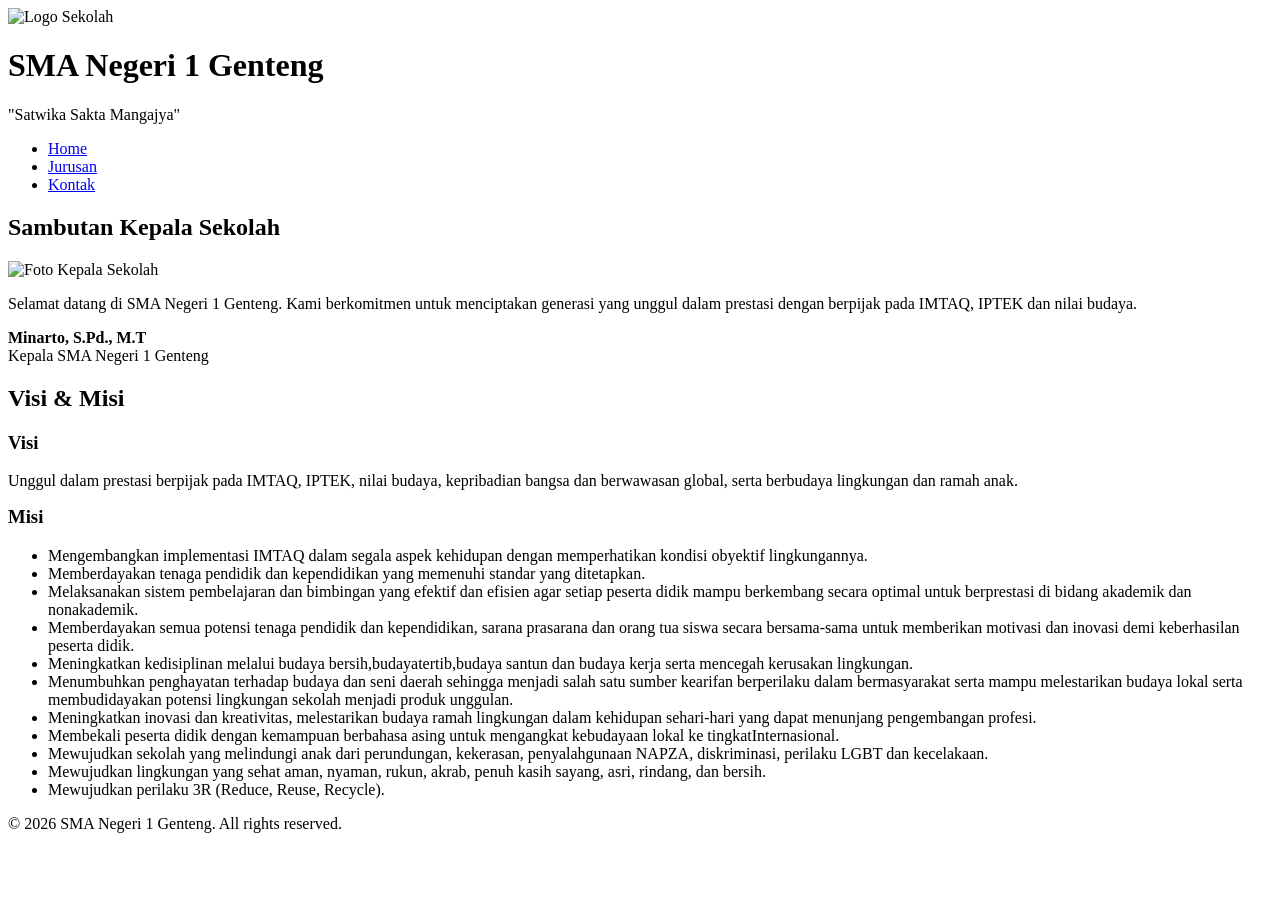
==== Tugas 2/index.html @ 585efdc7 "Create index.html" ====
<!DOCTYPE html>
<html lang="id">
<head>
    <meta charset="UTF-8">
    <meta name="viewport" content="width=device-width, initial-scale=1.0">
    <title>SMA Negeri 1 Genteng - Home</title>
    <link rel="stylesheet" href="style.css">
</head>
<body>

    <header>
        <div class="logo-container">
            <img src="D:\Coolyeah\PWeb\Tugas 2\logo smagen.png" alt="Logo Sekolah">
            <div class="header-text">
                <h1>SMA Negeri 1 Genteng</h1>
                <p class="motto">"Satwika Sakta Mangajya"</p>
            </div>
        </div>
        <nav>
            <ul>
                <li><a href="index.html" class="active">Home</a></li>
                <li><a href="jurusan.html">Jurusan</a></li>
                <li><a href="kontak.html">Kontak</a></li>
            </ul>
        </nav>
    </header>

    <main>
        <section class="card">
        <h2>Sambutan Kepala Sekolah</h2>
        <div class="kepala-sekolah-container">
            <img src="D:\Coolyeah\PWeb\Tugas 2\foto kepsek.jpeg" alt="Foto Kepala Sekolah" class="foto-kepala-sekolah">
            <div class="teks-sambutan">
                <p>Selamat datang di SMA Negeri 1 Genteng. Kami berkomitmen untuk menciptakan generasi yang unggul dalam prestasi dengan berpijak pada IMTAQ, IPTEK dan nilai budaya.</p>
                <p class="nama-kepala-sekolah"><strong>Minarto, S.Pd., M.T</strong><br><span>Kepala SMA Negeri 1 Genteng</span></p>
            </div>
        </div>
    </section>

        <section class="card">
            <h2>Visi & Misi</h2>
            
            <h3>Visi</h3>
            <p>Unggul dalam prestasi berpijak pada IMTAQ, IPTEK, nilai budaya, kepribadian bangsa dan berwawasan global, serta berbudaya lingkungan dan ramah anak.</p>

            <h3 style="margin-top: 1rem;">Misi</h3>
            <ul>
                <li>Mengembangkan implementasi IMTAQ dalam segala aspek kehidupan dengan memperhatikan kondisi obyektif lingkungannya.</li>
                <li>Memberdayakan tenaga pendidik dan kependidikan yang memenuhi standar yang ditetapkan.</li>
                <li>Melaksanakan sistem pembelajaran dan bimbingan yang efektif dan efisien agar setiap peserta didik mampu berkembang secara optimal untuk berprestasi di bidang akademik dan nonakademik.</li>
                <li>Memberdayakan semua potensi tenaga pendidik dan kependidikan, sarana prasarana dan orang tua siswa secara bersama-sama untuk memberikan motivasi dan inovasi demi keberhasilan peserta didik.</li>
                <li>Meningkatkan kedisiplinan melalui budaya bersih,budayatertib,budaya santun dan budaya kerja serta mencegah kerusakan lingkungan.</li>
                <li>Menumbuhkan penghayatan terhadap budaya dan seni daerah sehingga menjadi salah satu sumber kearifan berperilaku dalam bermasyarakat serta mampu melestarikan budaya lokal serta membudidayakan potensi lingkungan sekolah menjadi produk unggulan.</li>
                <li>Meningkatkan inovasi dan kreativitas, melestarikan budaya ramah lingkungan dalam kehidupan sehari-hari yang dapat menunjang pengembangan profesi.</li>
                <li>Membekali peserta didik dengan kemampuan berbahasa asing untuk mengangkat kebudayaan lokal ke tingkatInternasional.</li>
                <li>Mewujudkan sekolah yang melindungi anak dari perundungan, kekerasan, penyalahgunaan NAPZA, diskriminasi, perilaku LGBT dan kecelakaan.</li>
                <li>Mewujudkan lingkungan yang sehat aman, nyaman, rukun, akrab, penuh kasih sayang, asri, rindang, dan bersih.</li>
                <li>Mewujudkan perilaku 3R (Reduce, Reuse, Recycle).</li>
            </ul>
        </section>
    </main>

    <footer>
        <p>&copy; 2026 SMA Negeri 1 Genteng. All rights reserved.</p>
    </footer>

</body>
</html>
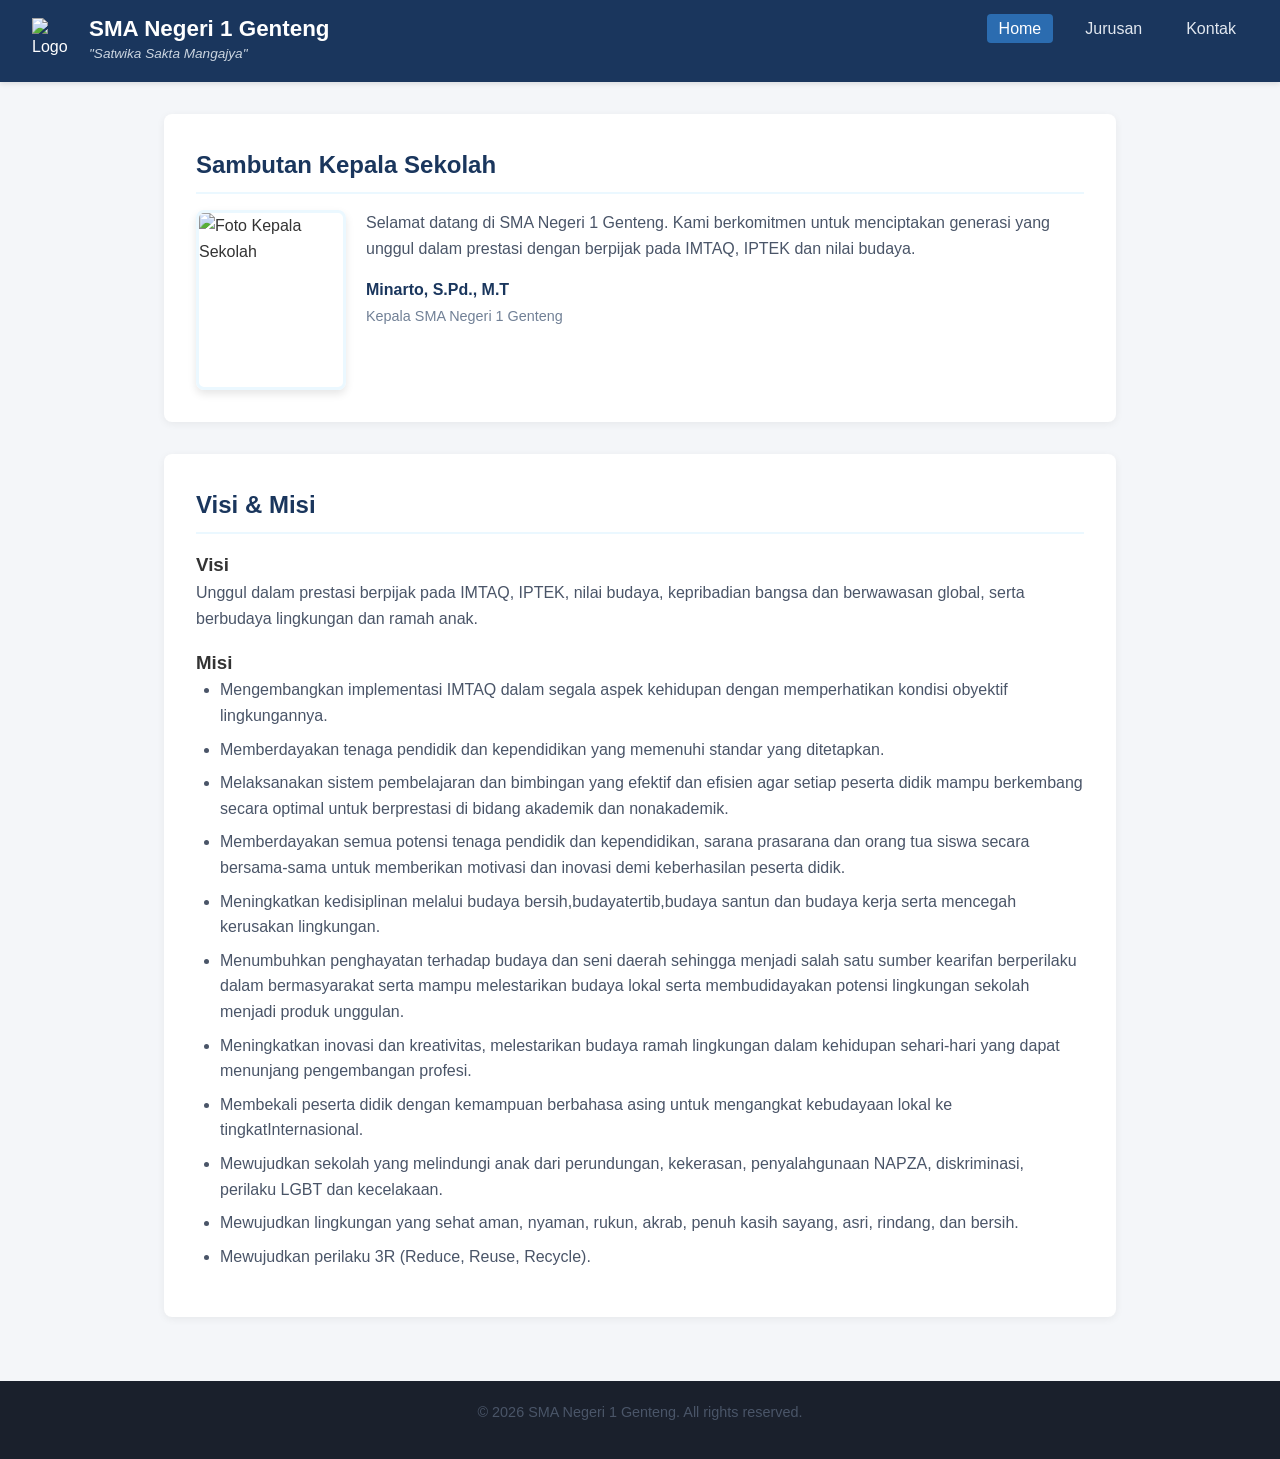
==== commit 73057652: "Add files via upload" ====
--- a/Tugas 2/index.html
+++ b/Tugas 2/index.html
@@ -1,68 +1,68 @@
-<!DOCTYPE html>
-<html lang="id">
-<head>
-    <meta charset="UTF-8">
-    <meta name="viewport" content="width=device-width, initial-scale=1.0">
-    <title>SMA Negeri 1 Genteng - Home</title>
-    <link rel="stylesheet" href="style.css">
-</head>
-<body>
-
-    <header>
-        <div class="logo-container">
-            <img src="D:\Coolyeah\PWeb\Tugas 2\logo smagen.png" alt="Logo Sekolah">
-            <div class="header-text">
-                <h1>SMA Negeri 1 Genteng</h1>
-                <p class="motto">"Satwika Sakta Mangajya"</p>
-            </div>
-        </div>
-        <nav>
-            <ul>
-                <li><a href="index.html" class="active">Home</a></li>
-                <li><a href="jurusan.html">Jurusan</a></li>
-                <li><a href="kontak.html">Kontak</a></li>
-            </ul>
-        </nav>
-    </header>
-
-    <main>
-        <section class="card">
-        <h2>Sambutan Kepala Sekolah</h2>
-        <div class="kepala-sekolah-container">
-            <img src="D:\Coolyeah\PWeb\Tugas 2\foto kepsek.jpeg" alt="Foto Kepala Sekolah" class="foto-kepala-sekolah">
-            <div class="teks-sambutan">
-                <p>Selamat datang di SMA Negeri 1 Genteng. Kami berkomitmen untuk menciptakan generasi yang unggul dalam prestasi dengan berpijak pada IMTAQ, IPTEK dan nilai budaya.</p>
-                <p class="nama-kepala-sekolah"><strong>Minarto, S.Pd., M.T</strong><br><span>Kepala SMA Negeri 1 Genteng</span></p>
-            </div>
-        </div>
-    </section>
-
-        <section class="card">
-            <h2>Visi & Misi</h2>
-            
-            <h3>Visi</h3>
-            <p>Unggul dalam prestasi berpijak pada IMTAQ, IPTEK, nilai budaya, kepribadian bangsa dan berwawasan global, serta berbudaya lingkungan dan ramah anak.</p>
-
-            <h3 style="margin-top: 1rem;">Misi</h3>
-            <ul>
-                <li>Mengembangkan implementasi IMTAQ dalam segala aspek kehidupan dengan memperhatikan kondisi obyektif lingkungannya.</li>
-                <li>Memberdayakan tenaga pendidik dan kependidikan yang memenuhi standar yang ditetapkan.</li>
-                <li>Melaksanakan sistem pembelajaran dan bimbingan yang efektif dan efisien agar setiap peserta didik mampu berkembang secara optimal untuk berprestasi di bidang akademik dan nonakademik.</li>
-                <li>Memberdayakan semua potensi tenaga pendidik dan kependidikan, sarana prasarana dan orang tua siswa secara bersama-sama untuk memberikan motivasi dan inovasi demi keberhasilan peserta didik.</li>
-                <li>Meningkatkan kedisiplinan melalui budaya bersih,budayatertib,budaya santun dan budaya kerja serta mencegah kerusakan lingkungan.</li>
-                <li>Menumbuhkan penghayatan terhadap budaya dan seni daerah sehingga menjadi salah satu sumber kearifan berperilaku dalam bermasyarakat serta mampu melestarikan budaya lokal serta membudidayakan potensi lingkungan sekolah menjadi produk unggulan.</li>
-                <li>Meningkatkan inovasi dan kreativitas, melestarikan budaya ramah lingkungan dalam kehidupan sehari-hari yang dapat menunjang pengembangan profesi.</li>
-                <li>Membekali peserta didik dengan kemampuan berbahasa asing untuk mengangkat kebudayaan lokal ke tingkatInternasional.</li>
-                <li>Mewujudkan sekolah yang melindungi anak dari perundungan, kekerasan, penyalahgunaan NAPZA, diskriminasi, perilaku LGBT dan kecelakaan.</li>
-                <li>Mewujudkan lingkungan yang sehat aman, nyaman, rukun, akrab, penuh kasih sayang, asri, rindang, dan bersih.</li>
-                <li>Mewujudkan perilaku 3R (Reduce, Reuse, Recycle).</li>
-            </ul>
-        </section>
-    </main>
-
-    <footer>
-        <p>&copy; 2026 SMA Negeri 1 Genteng. All rights reserved.</p>
-    </footer>
-
-</body>
-</html>
+<!DOCTYPE html>
+<html lang="id">
+<head>
+    <meta charset="UTF-8">
+    <meta name="viewport" content="width=device-width, initial-scale=1.0">
+    <title>SMA Negeri 1 Genteng - Home</title>
+    <link rel="stylesheet" href="style.css">
+</head>
+<body>
+
+    <header>
+        <div class="logo-container">
+            <img src="D:\Coolyeah\PWeb\Tugas 2\logo smagen.png" alt="Logo Sekolah">
+            <div class="header-text">
+                <h1>SMA Negeri 1 Genteng</h1>
+                <p class="motto">"Satwika Sakta Mangajya"</p>
+            </div>
+        </div>
+        <nav>
+            <ul>
+                <li><a href="index.html" class="active">Home</a></li>
+                <li><a href="jurusan.html">Jurusan</a></li>
+                <li><a href="kontak.html">Kontak</a></li>
+            </ul>
+        </nav>
+    </header>
+
+    <main>
+        <section class="card">
+        <h2>Sambutan Kepala Sekolah</h2>
+        <div class="kepala-sekolah-container">
+            <img src="D:\Coolyeah\PWeb\Tugas 2\foto kepsek.jpeg" alt="Foto Kepala Sekolah" class="foto-kepala-sekolah">
+            <div class="teks-sambutan">
+                <p>Selamat datang di SMA Negeri 1 Genteng. Kami berkomitmen untuk menciptakan generasi yang unggul dalam prestasi dengan berpijak pada IMTAQ, IPTEK dan nilai budaya.</p>
+                <p class="nama-kepala-sekolah"><strong>Minarto, S.Pd., M.T</strong><br><span>Kepala SMA Negeri 1 Genteng</span></p>
+            </div>
+        </div>
+    </section>
+
+        <section class="card">
+            <h2>Visi & Misi</h2>
+            
+            <h3>Visi</h3>
+            <p>Unggul dalam prestasi berpijak pada IMTAQ, IPTEK, nilai budaya, kepribadian bangsa dan berwawasan global, serta berbudaya lingkungan dan ramah anak.</p>
+
+            <h3 style="margin-top: 1rem;">Misi</h3>
+            <ul>
+                <li>Mengembangkan implementasi IMTAQ dalam segala aspek kehidupan dengan memperhatikan kondisi obyektif lingkungannya.</li>
+                <li>Memberdayakan tenaga pendidik dan kependidikan yang memenuhi standar yang ditetapkan.</li>
+                <li>Melaksanakan sistem pembelajaran dan bimbingan yang efektif dan efisien agar setiap peserta didik mampu berkembang secara optimal untuk berprestasi di bidang akademik dan nonakademik.</li>
+                <li>Memberdayakan semua potensi tenaga pendidik dan kependidikan, sarana prasarana dan orang tua siswa secara bersama-sama untuk memberikan motivasi dan inovasi demi keberhasilan peserta didik.</li>
+                <li>Meningkatkan kedisiplinan melalui budaya bersih,budayatertib,budaya santun dan budaya kerja serta mencegah kerusakan lingkungan.</li>
+                <li>Menumbuhkan penghayatan terhadap budaya dan seni daerah sehingga menjadi salah satu sumber kearifan berperilaku dalam bermasyarakat serta mampu melestarikan budaya lokal serta membudidayakan potensi lingkungan sekolah menjadi produk unggulan.</li>
+                <li>Meningkatkan inovasi dan kreativitas, melestarikan budaya ramah lingkungan dalam kehidupan sehari-hari yang dapat menunjang pengembangan profesi.</li>
+                <li>Membekali peserta didik dengan kemampuan berbahasa asing untuk mengangkat kebudayaan lokal ke tingkatInternasional.</li>
+                <li>Mewujudkan sekolah yang melindungi anak dari perundungan, kekerasan, penyalahgunaan NAPZA, diskriminasi, perilaku LGBT dan kecelakaan.</li>
+                <li>Mewujudkan lingkungan yang sehat aman, nyaman, rukun, akrab, penuh kasih sayang, asri, rindang, dan bersih.</li>
+                <li>Mewujudkan perilaku 3R (Reduce, Reuse, Recycle).</li>
+            </ul>
+        </section>
+    </main>
+
+    <footer>
+        <p>&copy; 2026 SMA Negeri 1 Genteng. All rights reserved.</p>
+    </footer>
+
+</body>
+</html>
--- a/Tugas 2/style.css
+++ b/Tugas 2/style.css
@@ -0,0 +1,244 @@
+* {
+    margin: 0;
+    padding: 0;
+    box-sizing: border-box;
+    font-family: 'Segoe UI', Tahoma, Geneva, Verdana, sans-serif;
+}
+
+body {
+    background-color: #f4f6f9;
+    color: #333;
+    line-height: 1.6;
+    display: flex;
+    flex-direction: column;
+    min-height: 100vh;
+}
+
+/* Header & Navigasi */
+header {
+    background-color: #1a365d;
+    color: white;
+    padding: 1rem 2rem;
+    display: flex;
+    justify-content: space-between;
+    align-items: center;
+    box-shadow: 0 2px 5px rgba(0,0,0,0.1);
+    position: sticky;
+    top: 0;
+    z-index: 1000;
+}
+
+.header-text {
+    display: flex;
+    flex-direction: column;
+}
+
+.header-text h1 {
+    font-size: 1.4rem;
+    font-weight: 600;
+    line-height: 1.2;
+}
+
+.motto {
+    font-size: 0.85rem;
+    font-style: italic;
+    color: #cbd5e0;
+    margin: 0;
+}
+
+.logo-container {
+    display: flex;
+    align-items: center;
+    gap: 12px;
+}
+
+.logo-container img {
+    width: 45px;
+    height: 45px;
+    object-fit: contain;
+}
+
+.logo-container h1 {
+    font-size: 1.4rem;
+    font-weight: 600;
+}
+
+nav ul {
+    display: flex;
+    list-style: none;
+    gap: 20px;
+}
+
+nav a {
+    color: #e2e8f0;
+    text-decoration: none;
+    font-weight: 500;
+    padding: 6px 12px;
+    border-radius: 4px;
+    transition: background-color 0.2s, color 0.2s;
+}
+
+nav a:hover, nav a.active {
+    background-color: #2b6cb0;
+    color: white;
+}
+
+/* Main Content Layout */
+main {
+    flex: 1;
+    max-width: 1000px;
+    width: 100%;
+    margin: 2rem auto;
+    padding: 0 1.5rem;
+}
+
+.card {
+    background: white;
+    padding: 2rem;
+    border-radius: 8px;
+    box-shadow: 0 2px 8px rgba(0,0,0,0.06);
+    margin-bottom: 2rem;
+}
+
+/* Layout Sambutan & Foto Kepala Sekolah */
+.kepala-sekolah-container {
+    display: flex;
+    gap: 20px;
+    align-items: flex-start;
+    margin-top: 1rem;
+}
+
+.foto-kepala-sekolah {
+    width: 150px;
+    height: 180px;
+    object-fit: cover;
+    border-radius: 8px;
+    box-shadow: 0 4px 8px rgba(0,0,0,0.1);
+    border: 3px solid #ebf8ff;
+    flex-shrink: 0;
+}
+
+.teks-sambutan {
+    flex: 1;
+}
+
+.nama-kepala-sekolah {
+    margin-top: 1rem;
+    color: #1a365d;
+}
+
+.nama-kepala-sekolah span {
+    font-size: 0.9rem;
+    color: #718096;
+}
+
+h2 {
+    color: #1a365d;
+    margin-bottom: 1rem;
+    border-bottom: 2px solid #ebf8ff;
+    padding-bottom: 0.5rem;
+}
+
+p {
+    margin-bottom: 1rem;
+    color: #4a5568;
+}
+
+/* List Styling */
+ul, ol {
+    margin-left: 1.5rem;
+    margin-bottom: 1rem;
+    color: #4a5568;
+}
+
+li {
+    margin-bottom: 0.5rem;
+}
+
+/* Tabel (jurusan.html) */
+.table-container {
+    overflow-x: auto;
+    margin-top: 1.5rem;
+}
+
+table {
+    width: 100%;
+    border-collapse: collapse;
+    margin-top: 0.5rem;
+}
+
+th, td {
+    padding: 12px 15px;
+    text-align: left;
+    border-bottom: 1px solid #e2e8f0;
+}
+
+th {
+    background-color: #2b6cb0;
+    color: white;
+    font-weight: 600;
+}
+
+tr:nth-child(even) {
+    background-color: #f7fafc;
+}
+
+tr:hover {
+    background-color: #edf2f7;
+}
+
+/* Form Kontak (kontak.html) */
+.form-group {
+    margin-bottom: 1.2rem;
+}
+
+.form-group label {
+    display: block;
+    margin-bottom: 0.4rem;
+    font-weight: 500;
+    color: #2d3748;
+}
+
+input[type="text"],
+input[type="email"],
+textarea {
+    width: 100%;
+    padding: 10px;
+    border: 1px solid #cbd5e0;
+    border-radius: 4px;
+    font-size: 1rem;
+    transition: border-color 0.2s;
+}
+
+input[type="text"]:focus,
+input[type="email"]:focus,
+textarea:focus {
+    outline: none;
+    border-color: #3182ce;
+}
+
+button {
+    background-color: #2b6cb0;
+    color: white;
+    border: none;
+    padding: 10px 20px;
+    font-size: 1rem;
+    font-weight: 500;
+    border-radius: 4px;
+    cursor: pointer;
+    transition: background-color 0.2s;
+}
+
+button:hover {
+    background-color: #2c5282;
+}
+
+/* Footer */
+footer {
+    background-color: #1a202c;
+    color: #a0aec0;
+    text-align: center;
+    padding: 1.2rem;
+    margin-top: auto;
+    font-size: 0.9rem;
+}
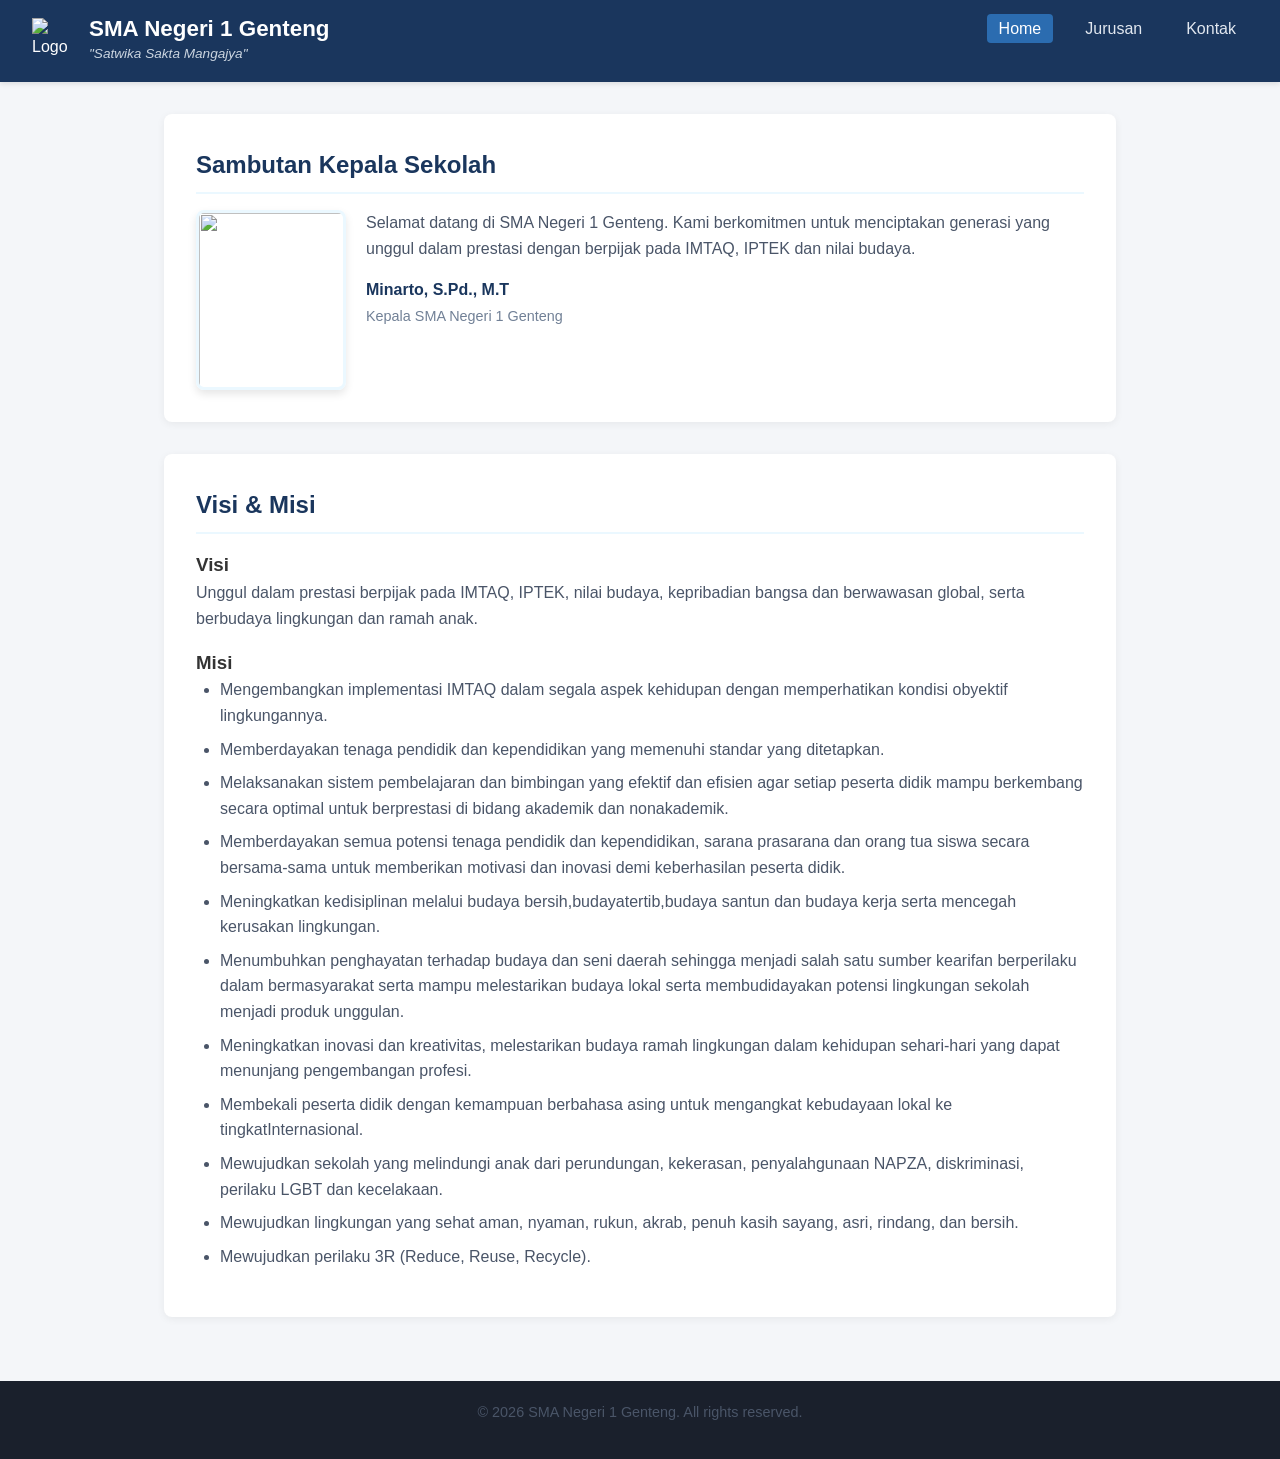
==== commit 106358e5: "update foto" ====
--- a/Tugas 2/index.html
+++ b/Tugas 2/index.html
@@ -10,7 +10,7 @@
 
     <header>
         <div class="logo-container">
-            <img src="D:\Coolyeah\PWeb\Tugas 2\logo smagen.png" alt="Logo Sekolah">
+            <img src="Tugas 2/logo smagen.jpeg" alt="Logo Sekolah">
             <div class="header-text">
                 <h1>SMA Negeri 1 Genteng</h1>
                 <p class="motto">"Satwika Sakta Mangajya"</p>
@@ -29,7 +29,7 @@
         <section class="card">
         <h2>Sambutan Kepala Sekolah</h2>
         <div class="kepala-sekolah-container">
-            <img src="D:\Coolyeah\PWeb\Tugas 2\foto kepsek.jpeg" alt="Foto Kepala Sekolah" class="foto-kepala-sekolah">
+            <img src="Tugas 2/foto kepsek.jpeg" class="foto-kepala-sekolah">
             <div class="teks-sambutan">
                 <p>Selamat datang di SMA Negeri 1 Genteng. Kami berkomitmen untuk menciptakan generasi yang unggul dalam prestasi dengan berpijak pada IMTAQ, IPTEK dan nilai budaya.</p>
                 <p class="nama-kepala-sekolah"><strong>Minarto, S.Pd., M.T</strong><br><span>Kepala SMA Negeri 1 Genteng</span></p>
@@ -65,4 +65,4 @@
     </footer>
 
 </body>
-</html>+</html>
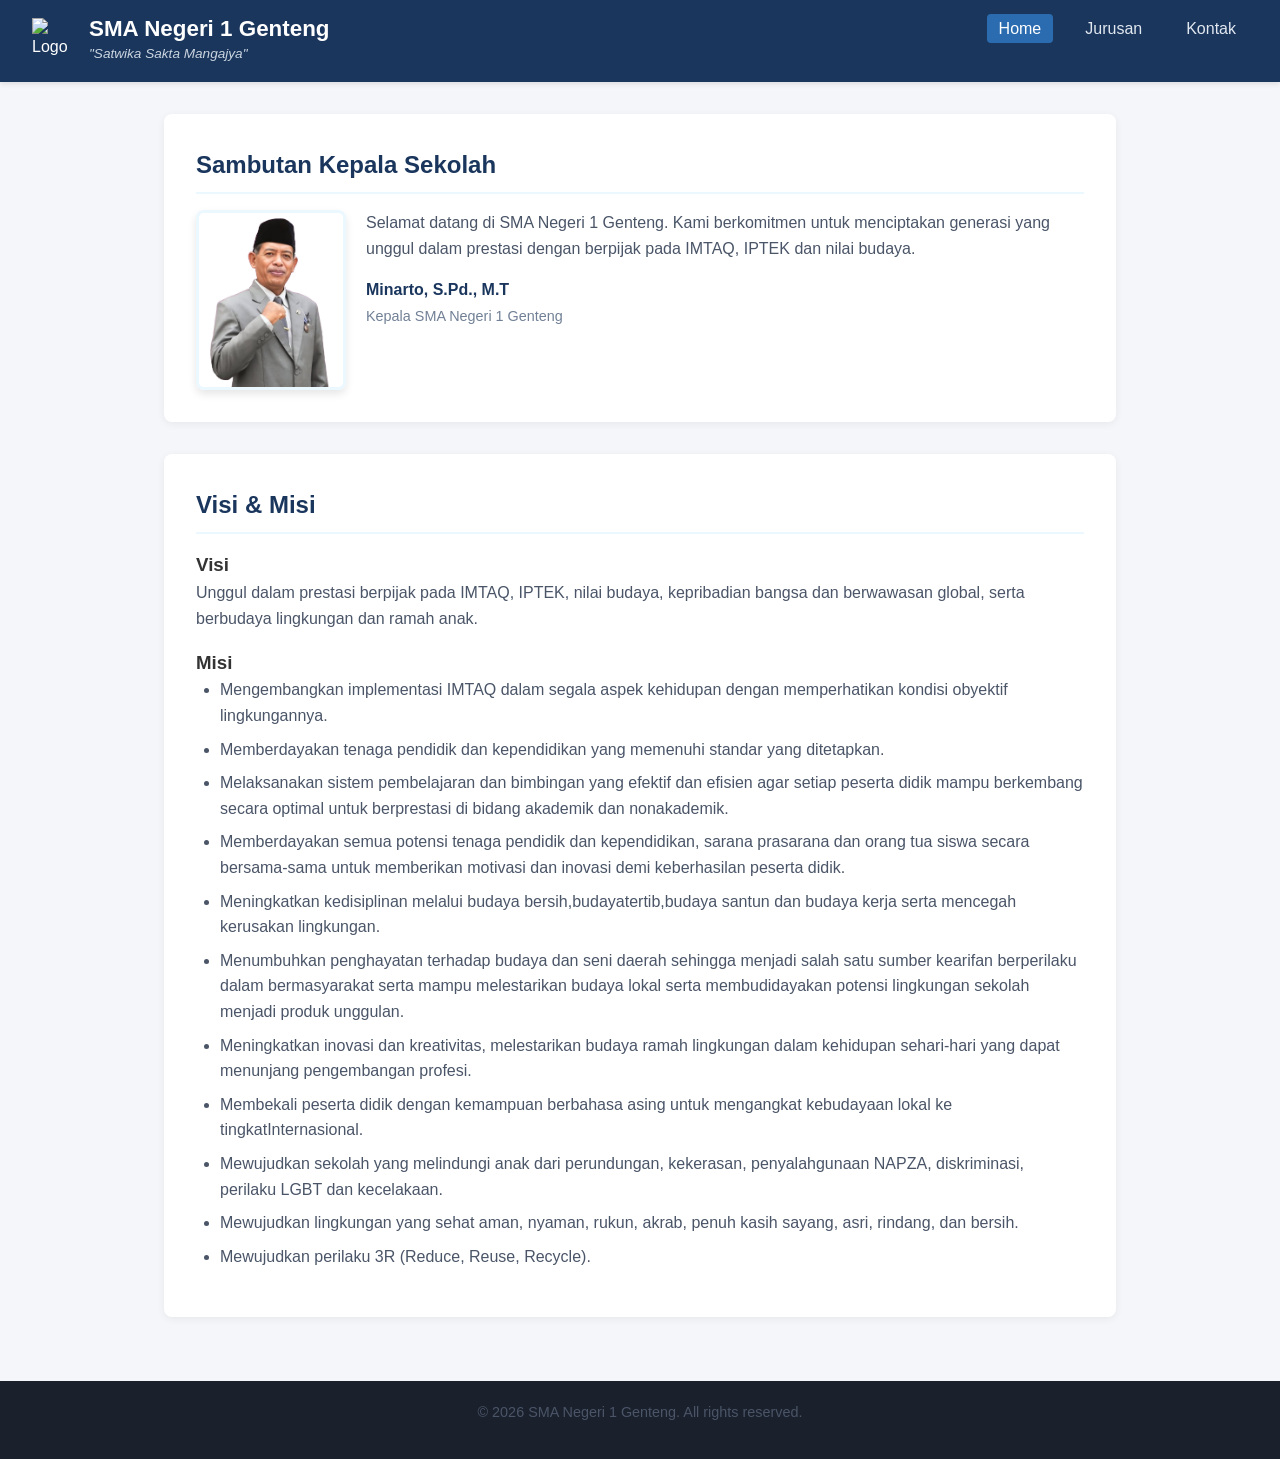
==== commit 2820e7bb: "Update foto lagi" ====
--- a/Tugas 2/index.html
+++ b/Tugas 2/index.html
@@ -10,7 +10,7 @@
 
     <header>
         <div class="logo-container">
-            <img src="Tugas 2/logo smagen.jpeg" alt="Logo Sekolah">
+            <img src="logo smagen.jpeg" alt="Logo Sekolah">
             <div class="header-text">
                 <h1>SMA Negeri 1 Genteng</h1>
                 <p class="motto">"Satwika Sakta Mangajya"</p>
@@ -29,7 +29,7 @@
         <section class="card">
         <h2>Sambutan Kepala Sekolah</h2>
         <div class="kepala-sekolah-container">
-            <img src="Tugas 2/foto kepsek.jpeg" class="foto-kepala-sekolah">
+            <img src="foto kepsek.jpeg" class="foto-kepala-sekolah">
             <div class="teks-sambutan">
                 <p>Selamat datang di SMA Negeri 1 Genteng. Kami berkomitmen untuk menciptakan generasi yang unggul dalam prestasi dengan berpijak pada IMTAQ, IPTEK dan nilai budaya.</p>
                 <p class="nama-kepala-sekolah"><strong>Minarto, S.Pd., M.T</strong><br><span>Kepala SMA Negeri 1 Genteng</span></p>
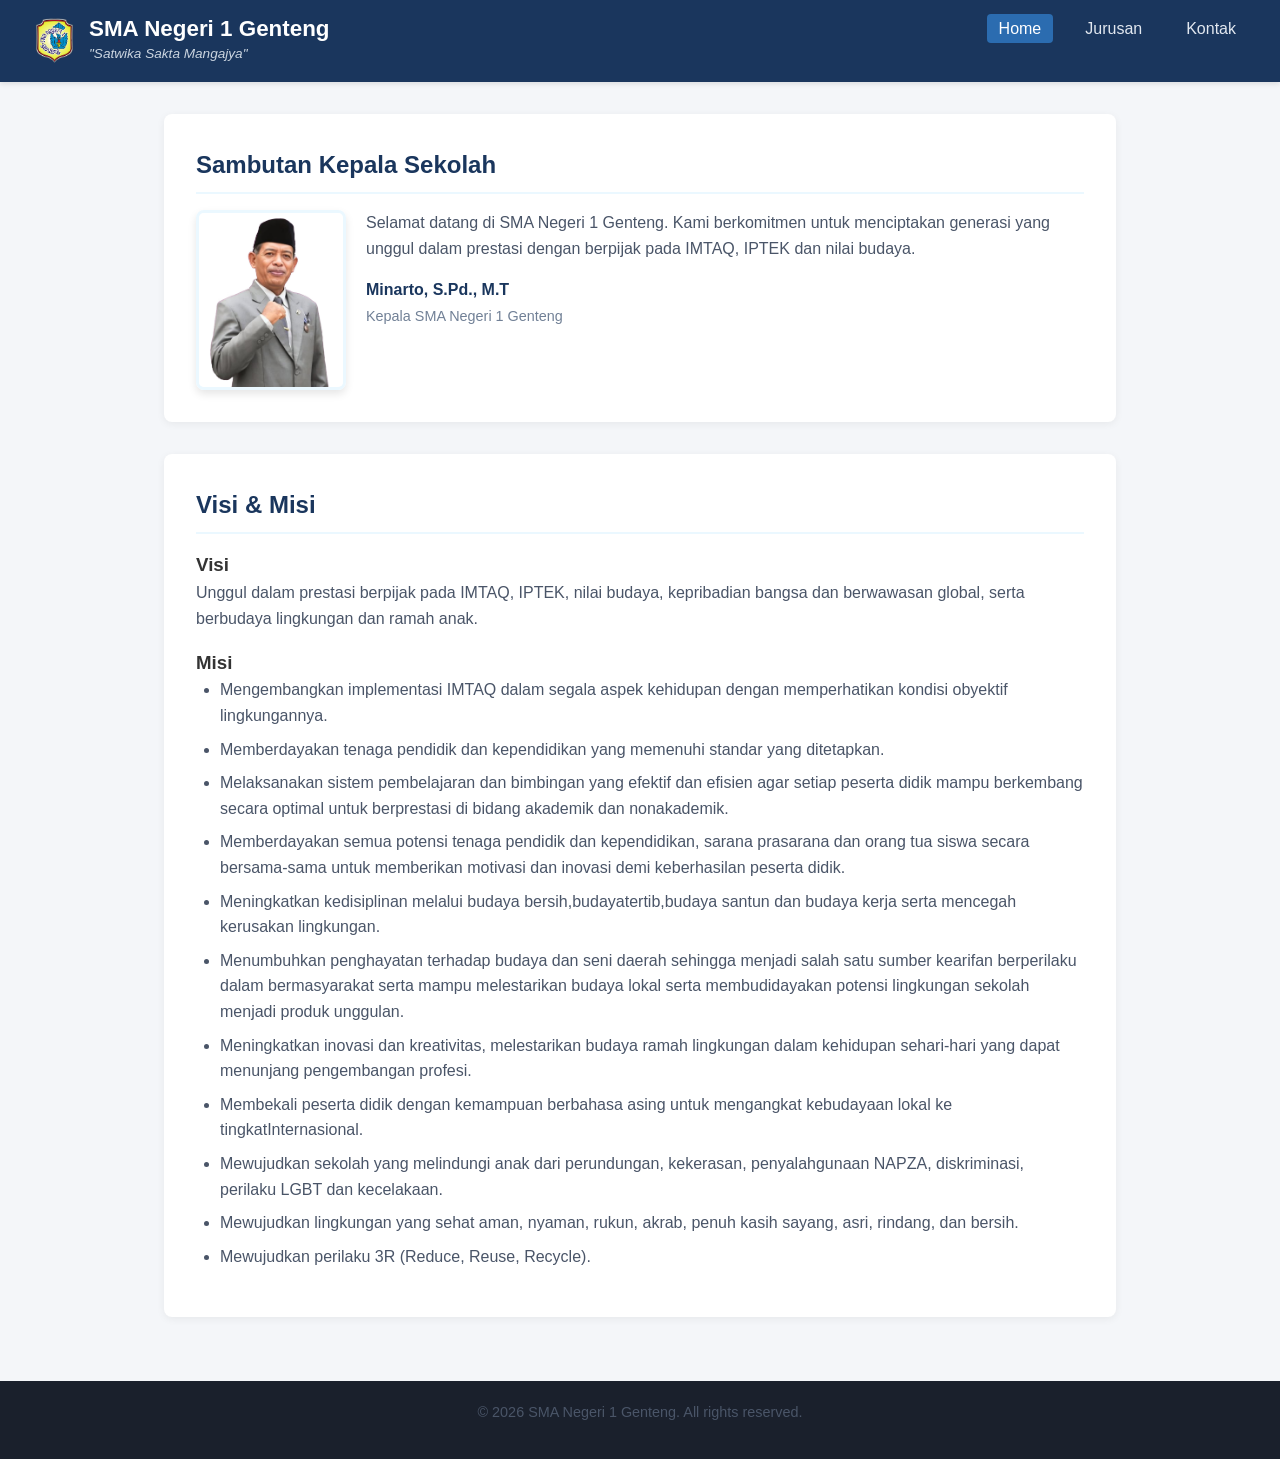
==== commit 43ea6216: "update foto fix" ====
--- a/Tugas 2/index.html
+++ b/Tugas 2/index.html
@@ -10,7 +10,7 @@
 
     <header>
         <div class="logo-container">
-            <img src="logo smagen.jpeg" alt="Logo Sekolah">
+            <img src="logo smagen.png" alt="Logo Sekolah">
             <div class="header-text">
                 <h1>SMA Negeri 1 Genteng</h1>
                 <p class="motto">"Satwika Sakta Mangajya"</p>
